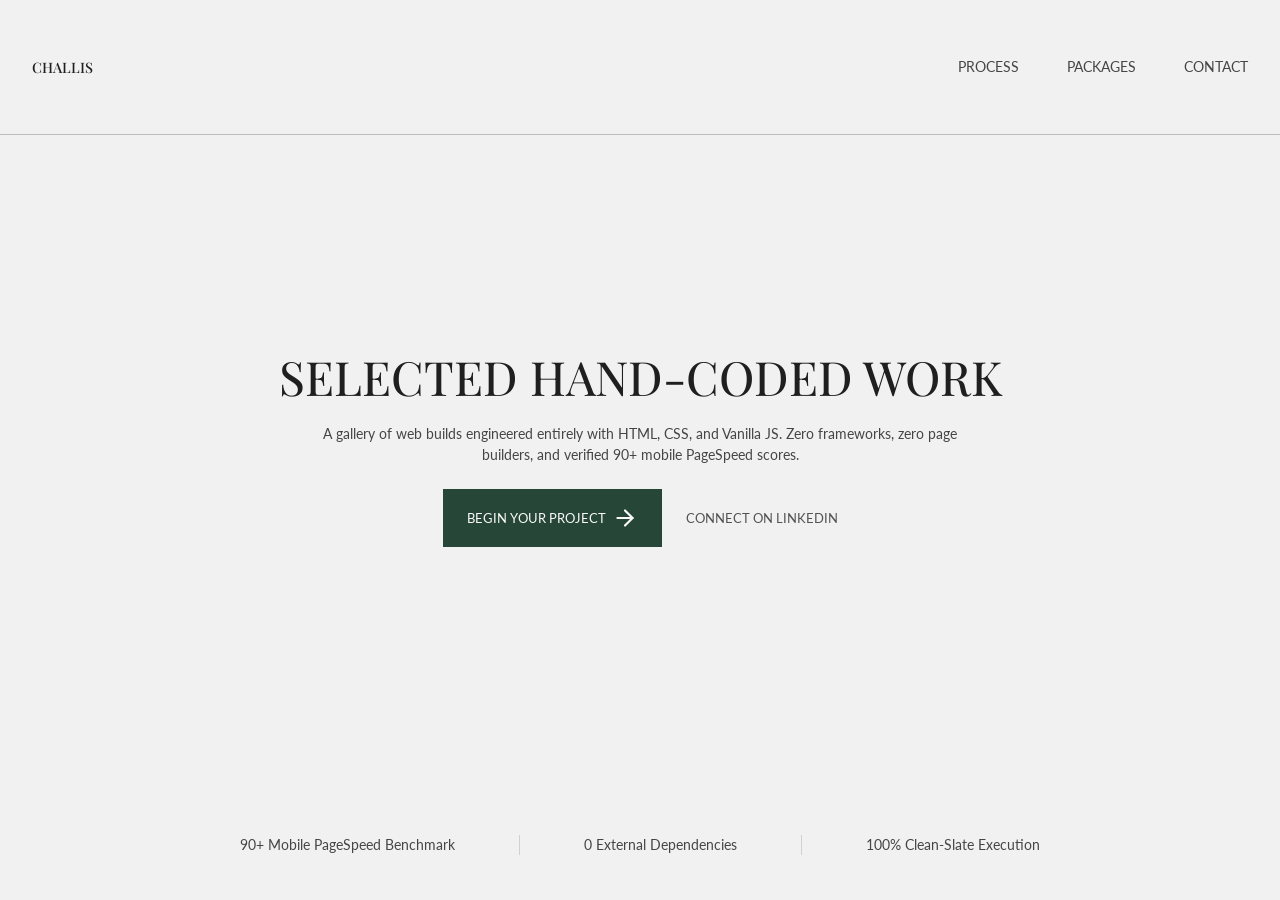
==== portfolio.html @ c8f2a259 "UI changes and implementation of new index.html sections" ====
<!DOCTYPE html>
<html lang="en">
<head>
    <meta charset="UTF-8">
    <meta name="viewport" content="width=, initial-scale=1.0">
    <title>Ryley Challis | Site Under Construction</title>

    <link rel="preconnect" href="https://fonts.googleapis.com">
    <link rel="preconnect" href="https://fonts.gstatic.com" crossorigin>
    <link href="https://fonts.googleapis.com/css2?family=Lato:ital,wght@0,100;0,300;0,400;0,700;0,900;1,100;1,300;1,400;1,700;1,900&family=Playfair+Display:ital,wght@0,400..900;1,400..900&display=swap" rel="stylesheet">


    <link rel="stylesheet" href="css/styles.css">
    <link rel="stylesheet" href="css/nav.css">
    <link rel="stylesheet" href="css/button.css">
    <link rel="stylesheet" href="css/query.css">
</head>
<body>
    <header>
        <nav>
            <a class="nav-logo" href="#">Challis</a>
            <ul class="nav-links">
                <li><a href="">Process</a></li>
                <li><a href="">Packages</a></li>
                <li><a href="">Contact</a></li>
            </ul>
        </nav>
    </header>
    <main>
        <section id="hero">
            <div class="container">
                <h1>Selected Hand-Coded Work</h1>
                <p>A gallery of web builds engineered entirely with HTML, CSS, and Vanilla JS. Zero frameworks, zero page builders, and verified 90+ mobile PageSpeed scores.</p>
                <div class="hero-actions">
                    <a class="btn-primary" href="#packages">Begin Your Project
                        <svg width="26" height="26" viewBox="0 0 24 24" fill="none" stroke="currentColor" stroke-width="2" stroke-linecap="round" stroke-linejoin="round" style="display: inline-block; vertical-align: middle; margin-left: 6px;">
                            <line x1="5" y1="12" x2="19" y2="12"></line>
                            <polyline points="12 5 19 12 12 19"></polyline>
                        </svg>
                    </a>
                    <a class="btn-secondary" href="https://linkedin.com/in/ryley-challis-49934a41b">Connect on linkedin
                    </a>
                </div>
                <div class="hero-stats">
                    <div class="stat-item">
                        <p>90+ Mobile PageSpeed Benchmark</p>
                    </div>
                    <div class="stat-divider"></div>
                    <div class="stat-item">
                        <p>0 External Dependencies</p>
                    </div>
                    <div class="stat-divider"></div>
                    <div class="stat-item">
                        <p>100% Clean-Slate Execution</p>
                    </div>
                </div>
            </div>
        </section>
---- css/styles.css ----
* {
    box-sizing: border-box;
}

html, body {
    margin: 0;
    padding: 0;
    overflow-x: hidden;
    width: 100%;
}

section {
    &:nth-child(1), 
    &:nth-child(4) {
        min-height: 100vh;
        background-color: var(--bg-one);
    }

    &:nth-child(2),
    &:nth-child(3) {
        min-height: 100vh;
        background-color: var(--bg-two);
    }
}

section:nth-child(1),
section:nth-child(4) {
    min-height: 100vh;
    background-color: var(--bg-one);
}

section:nth-child(2),
section:nth-child(3) {
    min-height: 100vh;
    background-color: var(--bg-two);
}

.container {
    display: flex;
    flex-direction: column;
    align-items: flex-start;
    justify-content: center;
    max-width: none;
    margin: 0 auto;

    .row-container {
        max-width: none;
    }
}

#selected .container {
    max-width: 90%;
}

.row-container {
    display: flex;
    align-items: center;
    justify-content: space-between;
    max-width: 90%;
    margin: 0 auto;
}

h1 {
    font-size: var(--fs-h1);
    font-family: var(--ff-heading);
    font-weight: 450;
    color: var(--black);
    margin: 0;
}

h2 {
    font-size: var(--fs-h2);
    font-family: var(--ff-heading);
    font-weight: 300;
    color: var(--black);
    
    margin: 0 auto;
    padding: 75px 0;
    text-transform: uppercase;
}

h3 {
    font-size: var(--fs-h3);
    font-family: var(--ff-heading);
    font-weight: 350;
    color: var(--black);
    text-transform: uppercase;
    margin: 0;
}

p {
    font-size: var(--fs-p);
    font-family: var(--ff-body);
    font-weight: 400;
    color: var(--grey);
    margin: 0;
    line-height: 1.4;
    letter-spacing: 3%;
}

ul {
    padding: 0;
    margin: 0;
    list-style: none;
    
    display: flex;
    flex-direction: column;
    gap: 24px;

    li {
        font-size: var(--fs-p);
        font-family: var(--ff-body);
        color: var(--grey);
        margin: 0;
        line-height: 1.4;
        letter-spacing: 3%;
    }
}

:root {
    --black: #1f1f1f;
    --grey: #454545;
    --border: #4545454e;
    --white: #f9f9f9;

    --bg-one: #f1f1f1;
    --bg-two: #ececec;
    --green: #264737;

    --fs-h1: clamp(2.2rem, 6vw, 2.95rem);
    --fs-h2: clamp(1.8rem, 4.5vw, 2rem);
    --fs-h3: clamp(1.155rem, 2.45vw, 1.35rem);
    --fs-p: clamp(0.8rem, 2vw, 0.9rem);
    --fs-btn: clamp(0.7rem, 1vw, 0.8rem);

    --ff-heading: 'Playfair Display', serif;
    --ff-body: 'Lato', sans-serif;
}

#hero {
    display: flex;
    flex-direction: column;
    justify-content: center;
    align-items: center;

    .container {
        display: flex;
        flex-direction: column;
        align-items: center;
        max-width: 90%;

        gap: 24px;
        text-align: center;

        h1 {
            max-width: 80%;
            text-transform: uppercase;
            line-height: 1;
            letter-spacing: 3%;
        }

        p {
            max-width: clamp(65%, 67.5vw, 70%);

            a {
                color: inherit;
                font-weight: 600;
            }
        }
        .hero-stats {
            display: flex;
            position: absolute;
            bottom: 5%;
            gap: 4rem;

            .stat-divider {
                width: 1px;
                align-self: stretch;
                background-color: #d1d1d1;
                margin: 0 auto;
            }

            .stat-item {
                white-space: nowrap;
            }
        }
    }
}

#packages {
    padding-bottom: 75px;

    .container {
        max-width: 90%;
    }
    .row-container {
        align-items: stretch;
        gap: 48px;
    }
    .package-card {
        display: flex;
        flex-direction: column;
        justify-content: space-between;
        align-items: flex-start;

        max-width: 450px;

        .btn-primary {
            margin: 24px auto 0 0;
            font-size: 0.9rem;
            padding: 0.8rem 1.4rem;
            text-align: center;
        }
    }

    .card-divider {
        width: 1px;
        align-self: stretch;
        background-color: #d1d1d1;
        margin: 0 auto;
    }
}

#selected {
    min-height: auto;
    padding-bottom: 75px;
    
    .container {
        justify-content: flex-start;
        margin-right: auto;

        h2 {
            margin-right: auto;
            margin-left: 0;
            max-width: 60%;
            padding-bottom: 0;
        }

        .row-container {
            align-items: center;
            gap: 48px;

            .selected-text {
                display: flex;
                flex-direction: column;
                gap: 48px;
                
                .block {
                    display: flex;
                    flex-direction: column;

                    &:last-child a {
                        margin-top: 24px;
                    }
                }
            }

            .selected-image {
                img {
                    aspect-ratio: 16 / 9;
                    max-width: 650px;
                    border-radius: 4px;
                    box-shadow: 3px 2px 25px color-mix(in srgb, var(--black) 20%, transparent);;
                }
            }
        }
    }
}

#comparison {
    min-height: auto;
    padding-bottom: 75px;

    .container {
        .row-container {
            gap: 48px;
            align-items: flex-start;

            .comparison-card {
                width: 550px;
                .comparison-header {
                    display: flex;
                    flex-direction: column;
                    
                    span {
                        font-size: clamp(0.7rem, 1vw, 0.95rem);
                        font-family: var(--ff-body);
                        font-weight: 550;

                        color: var(--grey);
                        opacity: 0.5;
                        text-transform: uppercase;
                        letter-spacing: -1%;
                    }
                }

                .list-spacer {
                    background-color: #d1d1d1;
                    width: 100%;
                    height: 1px;
                }
            }
        }
        .card-divider {
            width: 1px;
            align-self: stretch;
            background-color: #d1d1d1;
            margin: 0 auto;
        }
    }
}

#faqs {
    padding-bottom: 75px;
    background-color: var(--bg-one);

    .faq-item {
        border-bottom: 1px solid #d1d1d1;
        margin-bottom: 1rem;
        margin-left: auto;
        margin-right: auto;

        .faq-question {
            width: 100%;
            background: none;
            border: none;
            padding: 12px 0 24px 0;
            
            font-size: clamp(1rem, 3vw, 1.2rem);
            font-family: var(--ff-heading);
            font-weight: 450;
            text-transform: uppercase;
            cursor: pointer;
        }
        .faq-answer {
            max-height: 0;
            max-width: 75%;
            margin: 0 auto;
            overflow: hidden;
            transition: max-height 0.35s ease-out, padding 0.35s ease-out;
            padding: 0;
            text-align: center;

            font-size: var(--fs-p);

            a {
                color: inherit;
                font-weight: 600;
            }
        }

        &.active .faq-answer {
            display: block;
            max-height: 200px;
            padding-bottom: 1rem;
        }
    }
}

#final {
    background-color: #282828;
    padding-bottom: 75px;

    h2 {
        color: var(--white);
        padding-bottom: 20px;
        font-weight: 500;
    }
    p {
        color: #a1a1a1;
        max-width: 45%;
        margin: 0 auto;
        text-align: center;
    }

    a {
        margin: 48px auto 0 auto;

        &:hover {
            filter: brightness(80%);
        }
    }
}

footer {
    background-color: var(--black);
    height: 400px;

    .row-container {
        align-items: flex-start;
        justify-content: space-between;
        padding-top: 48px;
        width: 90%;
        margin: 0 auto;

        .intro {
            margin-right: auto;
            margin-left: 0;
            
            h2 {
                color: var(--white);
                padding: 0;
                margin-left: 0;
            }
            p {
                color: #a1a1a1;
            }
        }
        .footer-links {
            display: flex;
            gap: 48px;
            align-items: flex-start;

            .footer-col {
                display: flex;
                flex-direction: column;
                height: fit-content;
                gap: 6px;

                h3 {
                    font-size: var(--fs-p);
                    font-family: var(--ff-body);
                    text-transform: none;
                    font-weight: 600;
                    color: var(--white);
                }

                ul {
                    padding: 0;
                    display: flex;
                    flex-direction: column;
                    gap: 6px;

                    li {
                        a {
                            font-size: var(--fs-li);
                            font-family: var(--ff-body);
                            font-weight: 500;
                            color: #a1a1a1;
                            text-decoration: none;
                        }
                    }
                }
            }
        }
    }
    .footer-bottom {
        display: flex;
        align-items: center;
        justify-content: space-between;
        border-top: 1px solid var(--border);
        padding: 32px 0;
        
        color: var(--border);
        white-space: nowrap;
        margin: 0 auto;
        width: 90%;
    }
}

footer > .container {
    height: 100%;
    display: flex;
    flex-direction: column;
    justify-content: space-between;
}
---- css/nav.css ----
nav {
    display: flex;
    align-items: center;
    justify-content: space-between;
    position: absolute;

    width: 100%;
    height: 15vh;
    padding: 0 2.5%;
    border-bottom: 1px solid var(--border);

    .nav-logo {
        font-size: var(--fs-p);
        font-family: var(--ff-heading);
        font-weight: 500;
        color: var(--black);

        text-decoration: none;
        text-transform: uppercase;
    }
    .nav-links {
        flex-direction: row;
        align-items: center;
        gap: 3rem;
        text-transform: uppercase;
        li {
            a {
                text-decoration: none;
                color: var(--grey);
            }
        }
    }
}
---- css/button.css ----
.btn-primary {
    background-color: var(--green);
    color: var(--white);

    padding: 16px 24px;
    text-decoration: none;
    white-space: nowrap;
    max-width: fit-content;

    display: flex;
    align-items: center;

    font-size: var(--fs-btn);
    font-family: var(--ff-body);
    text-transform: uppercase;
    transition: background-color 0.3s ease;
}

.btn-primary:hover {
    background-color: var(--black);
}

.btn-secondary {
    color: var(--black);
    opacity: 0.75;

    display: flex;
    align-items: center;

    text-decoration: none;
    white-space: nowrap;
    max-width: fit-content;

    font-size: var(--fs-btn);
    font-family: var(--ff-body);
    text-transform: uppercase;
    transition: opacity 0.3s ease;
}

.btn-secondary:hover {
    opacity: 1;
    font-weight: 500;
}

.btn-secondary:hover svg {
    transform: translateX(3px);
}

.btn-tertiary {
    background-color: var(--white);
    border: 1.5px solid var(--black);
    color: var(--black);

    padding: 16px 24px;
    text-decoration: none;
    white-space: nowrap;
    max-width: fit-content;

    font-size: var(--fs-btn);
    font-family: var(--ff-body);
    text-transform: uppercase;
    transition: background-color 0.3s ease, color 0.3s ease;
}

.btn-tertiary:hover {
    background-color: var(--black);
    color: var(--white);
}

.hero-actions {
    display: flex;
    align-items: center;
    gap: 24px;
}
---- css/query.css ----
@media (max-width: 1250px) {
    #packages .row-container {
        flex-direction: column;
        gap: 48px;
    }

    #packages .package-card {
        max-width: none !important;
    }

    .package-divider {
        width: 90% !important;
        height: 1px;
        align-self: auto;
        margin: 40px 0;
    }
}

@media (max-width: 605px) {
    .hero-actions {
        display: flex;
        flex-direction: column;
    }
}
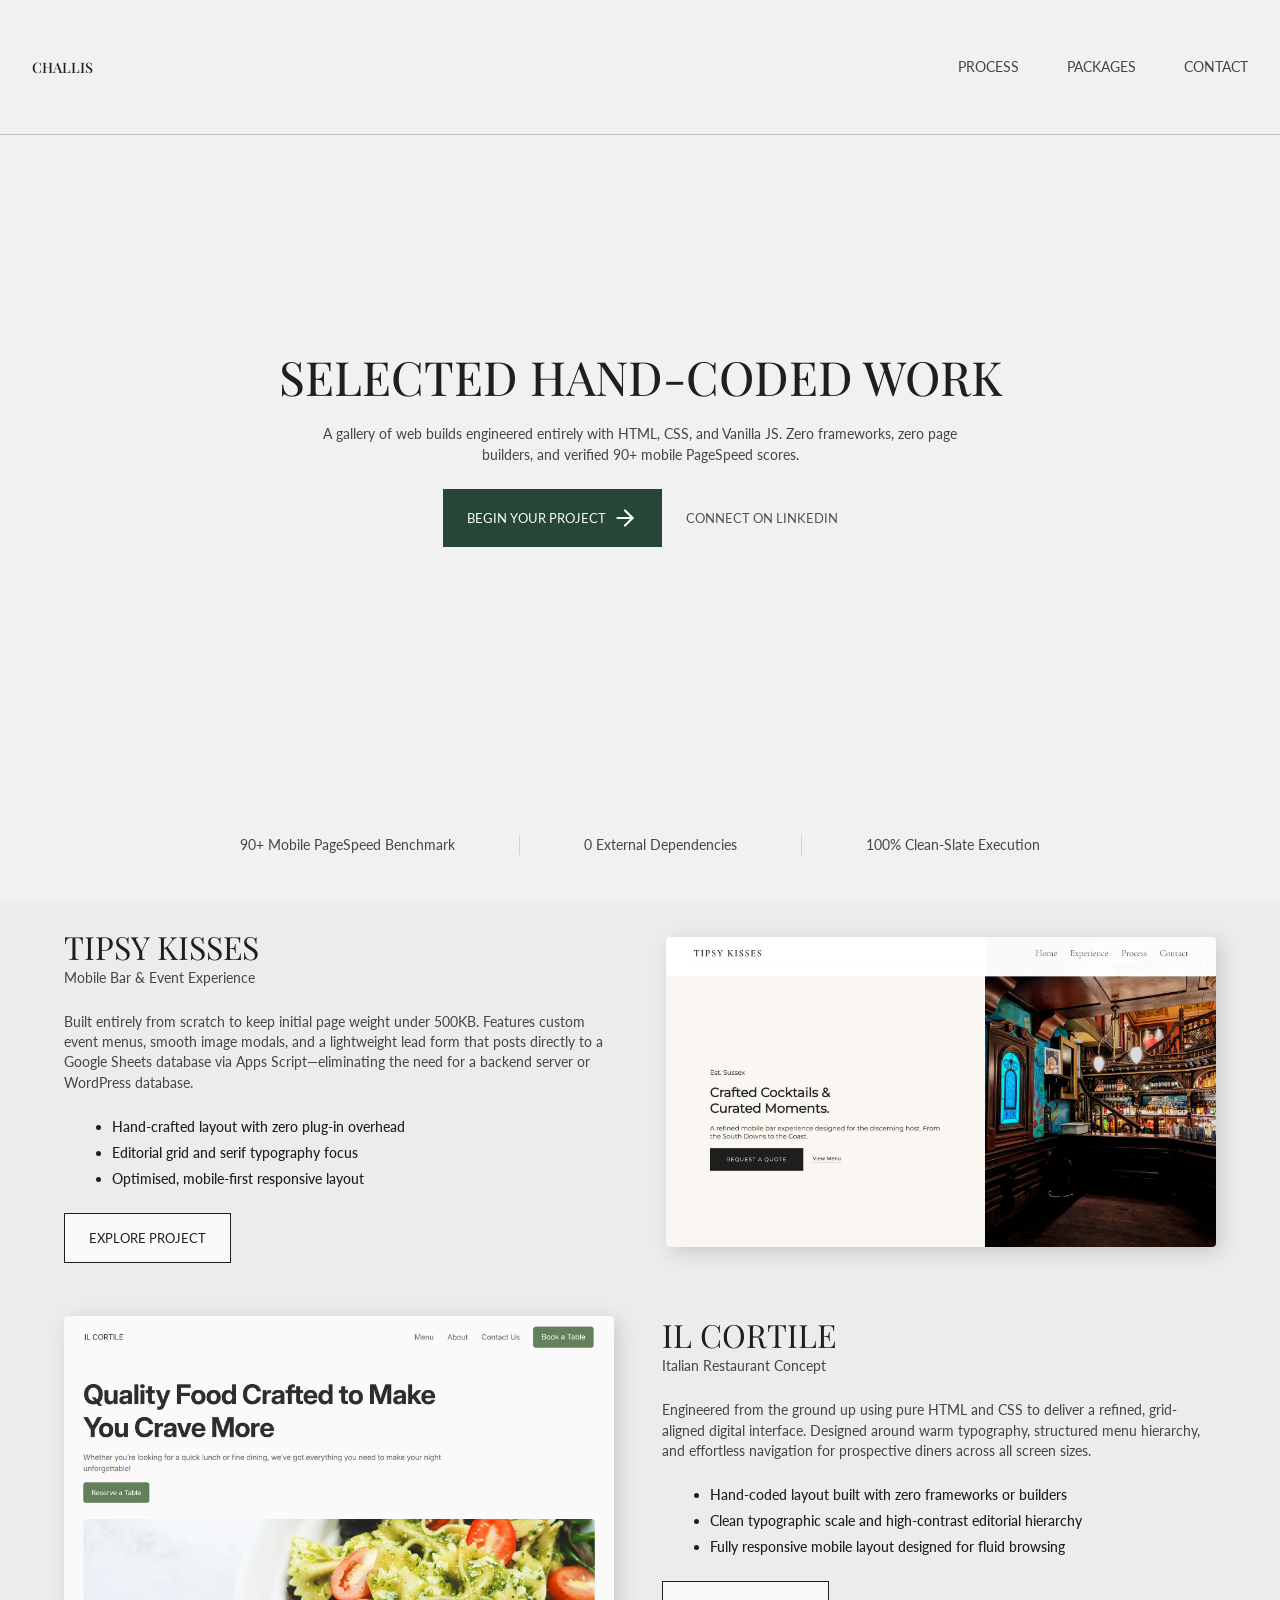
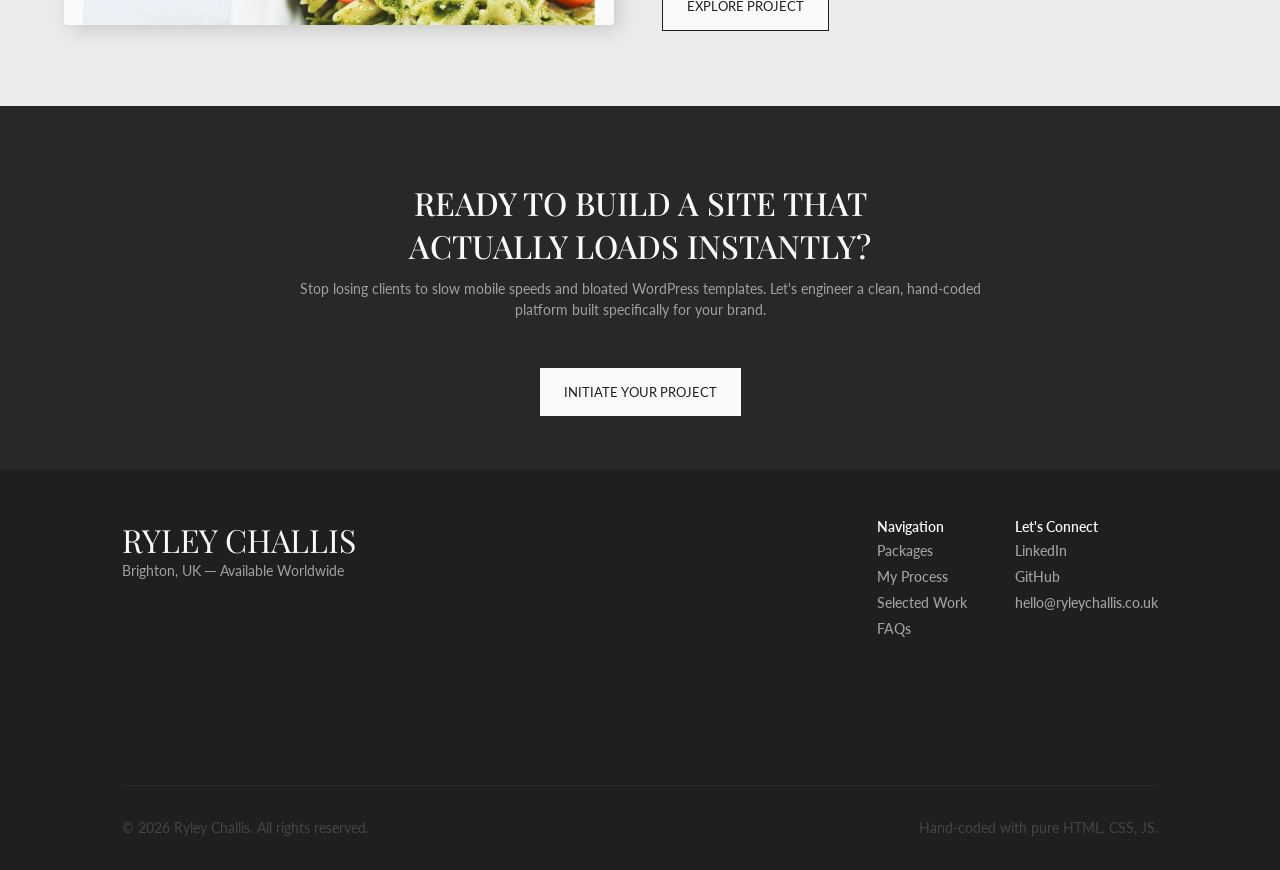
==== commit 4e96b93c: "UI changes and implementation of portfolio.html" ====
--- a/portfolio.html
+++ b/portfolio.html
@@ -26,7 +26,7 @@
             </ul>
         </nav>
     </header>
-    <main>
+    <main id="portfolio-page">
         <section id="hero">
             <div class="container">
                 <h1>Selected Hand-Coded Work</h1>
@@ -55,4 +55,94 @@
                     </div>
                 </div>
             </div>
-        </section>+        </section>
+
+        <section id="tipsy">
+            <div class="row-container">
+                <div class="project-text">
+                    <div class="section-header">
+                        <h2>Tipsy Kisses</h2>
+                        <p>Mobile Bar & Event Experience</p>
+                    </div>
+                    <div class="project-details">
+                        <p>Built entirely from scratch to keep initial page weight under 500KB. Features custom event menus, smooth image modals, and a lightweight lead form that posts directly to a Google Sheets database via Apps Script—eliminating the need for a backend server or WordPress database.</p>
+                        <ul>
+                            <li>Hand-crafted layout with zero plug-in overhead</li>
+                            <li>Editorial grid and serif typography focus</li>
+                            <li>Optimised, mobile-first responsive layout</li>
+                        </ul>
+                        <a class="btn-tertiary" href="">Explore Project</a>
+                    </div>
+               </div>
+                <div class="project-image">
+                    <img src="assets/tipsy.webp">
+                </div>
+            </div>
+        </section>
+
+        <section id="cortile">
+            <div class="row-container">
+                <div class="project-image">
+                    <img src="assets/cortile1.webp">
+                </div>
+                <div class="project-text">
+                    <div class="section-header">
+                        <h2>Il Cortile</h2>
+                        <p>Italian Restaurant Concept</p>
+                    </div>
+                    <div class="project-details">
+                        <p>Engineered from the ground up using pure HTML and CSS to deliver a refined, grid-aligned digital interface. Designed around warm typography, structured menu hierarchy, and effortless navigation for prospective diners across all screen sizes.</p>
+                        <ul>
+                            <li>Hand-coded layout built with zero frameworks or builders</li>
+                            <li>Clean typographic scale and high-contrast editorial hierarchy</li>
+                            <li>Fully responsive mobile layout designed for fluid browsing</li>
+                        </ul>
+                        <a class="btn-tertiary" href="">Explore Project</a>
+                    </div>
+               </div>
+            </div>
+        </section>
+
+        <section id="final">
+            <div class="container">
+                <h2>Ready to Build a Site That Actually Loads Instantly?</h2>
+                <p>Stop losing clients to slow mobile speeds and bloated WordPress templates. Let's engineer a clean, hand-coded platform built specifically for your brand.</p>
+                <a class="btn-tertiary" href="">Initiate Your Project</a>
+            </div>
+        </section>
+    </main>
+    <footer>
+        <div class="container">
+            <div class="row-container">
+                <div class="container intro">
+                    <h2>RYLEY CHALLIS</h2>
+                    <p>Brighton, UK ─ Available Worldwide</p>
+                </div>
+                <div class="footer-links">
+                    <div class="footer-col">
+                        <h3>Navigation</h3>
+                        <ul>
+                            <li><a href="">Packages</a></li>
+                            <li><a href="">My Process</a></li>
+                            <li><a href="">Selected Work</a></li>
+                            <li><a href="">FAQs</a></li>
+                        </ul>
+                    </div>
+                    <div class="footer-col">
+                        <h3>Let's Connect</h3>
+                        <ul>
+                            <li><a href="">LinkedIn</a></li>
+                            <li><a href="">GitHub</a></li>
+                            <li><a href="">hello@ryleychallis.co.uk</a></li>
+                        </ul>
+                    </div>
+                </div>
+            </div>
+            <div class="footer-bottom">
+                <p>© 2026 Ryley Challis. All rights reserved.</p>
+                <p>Hand-coded with pure HTML, CSS, JS.</p>
+            </div>
+        </div>
+    </footer>
+</body>
+</html>
--- a/css/styles.css
+++ b/css/styles.css
@@ -40,7 +40,7 @@
     flex-direction: column;
     align-items: flex-start;
     justify-content: center;
-    max-width: none;
+    max-width: 90%;
     margin: 0 auto;
 
     .row-container {
@@ -122,7 +122,6 @@
     --grey: #454545;
     --border: #4545454e;
     --white: #f9f9f9;
-
     --bg-one: #f1f1f1;
     --bg-two: #ececec;
     --green: #264737;
@@ -360,6 +359,7 @@
 #final {
     background-color: #282828;
     padding-bottom: 75px;
+    min-height: auto;
 
     h2 {
         color: var(--white);
@@ -381,6 +381,76 @@
         }
     }
 }
+
+/* ENDING OF INDEX.HTML CSS */
+/* BEGINNING OF PORTFOLIO.HTML CSS */
+
+#portfolio-page {
+    #tipsy, 
+    #cortile {
+        min-height: auto;
+        padding: 25px 0;
+
+        .row-container {
+            gap: 48px;
+        }
+
+        .project-text {
+            display: flex;
+            flex-direction: column;
+            gap: 24px;
+
+            .section-header {
+                display: flex;
+                flex-direction: column;
+
+                h2 {
+                    padding-bottom: 0;
+                    padding-top: 0;
+                    margin: 0;
+                }
+            }
+            .project-details {
+                display: flex;
+                flex-direction: column;
+                max-width: none;
+                gap: 24px;
+
+                ul {
+                    gap: 6px;
+                    list-style-type: disc;
+                    padding-left: 48px;
+
+                    li {
+                        font-weight: 500;
+                        color: var(--black);
+                    }
+                }
+            }
+        }
+        .project-image img {
+            max-width: 550px;
+            border-radius: 4px;
+            box-shadow: 5px 5px 20px rgba(0, 0, 0, 0.15);
+        }
+    }
+    #cortile {
+        padding-bottom: 75px;
+    }
+    #final {
+        padding-bottom: 54px;
+        h2 {
+            max-width: 50%;
+            text-align: center;
+            padding-bottom: 12px;
+        }
+        p {
+            max-width: 60%;
+        }
+    }
+}
+
+/* BEGINNING OF UNIVERSAL FOOTER CSS */ 
 
 footer {
     background-color: var(--black);
--- a/css/nav.css
+++ b/css/nav.css
@@ -23,10 +23,16 @@
         align-items: center;
         gap: 3rem;
         text-transform: uppercase;
+
         li {
             a {
                 text-decoration: none;
                 color: var(--grey);
+                transition: color 0.2s ease;
+
+                &:hover {
+                    color: var(--black);
+                }
             }
         }
     }
--- a/css/button.css
+++ b/css/button.css
@@ -34,12 +34,11 @@
     font-size: var(--fs-btn);
     font-family: var(--ff-body);
     text-transform: uppercase;
-    transition: opacity 0.3s ease;
+    transition: opacity 0.2s ease;
 }
 
 .btn-secondary:hover {
     opacity: 1;
-    font-weight: 500;
 }
 
 .btn-secondary:hover svg {
@@ -71,4 +70,8 @@
     display: flex;
     align-items: center;
     gap: 24px;
+}
+
+#final .btn-tertiary {
+    border: none;
 }
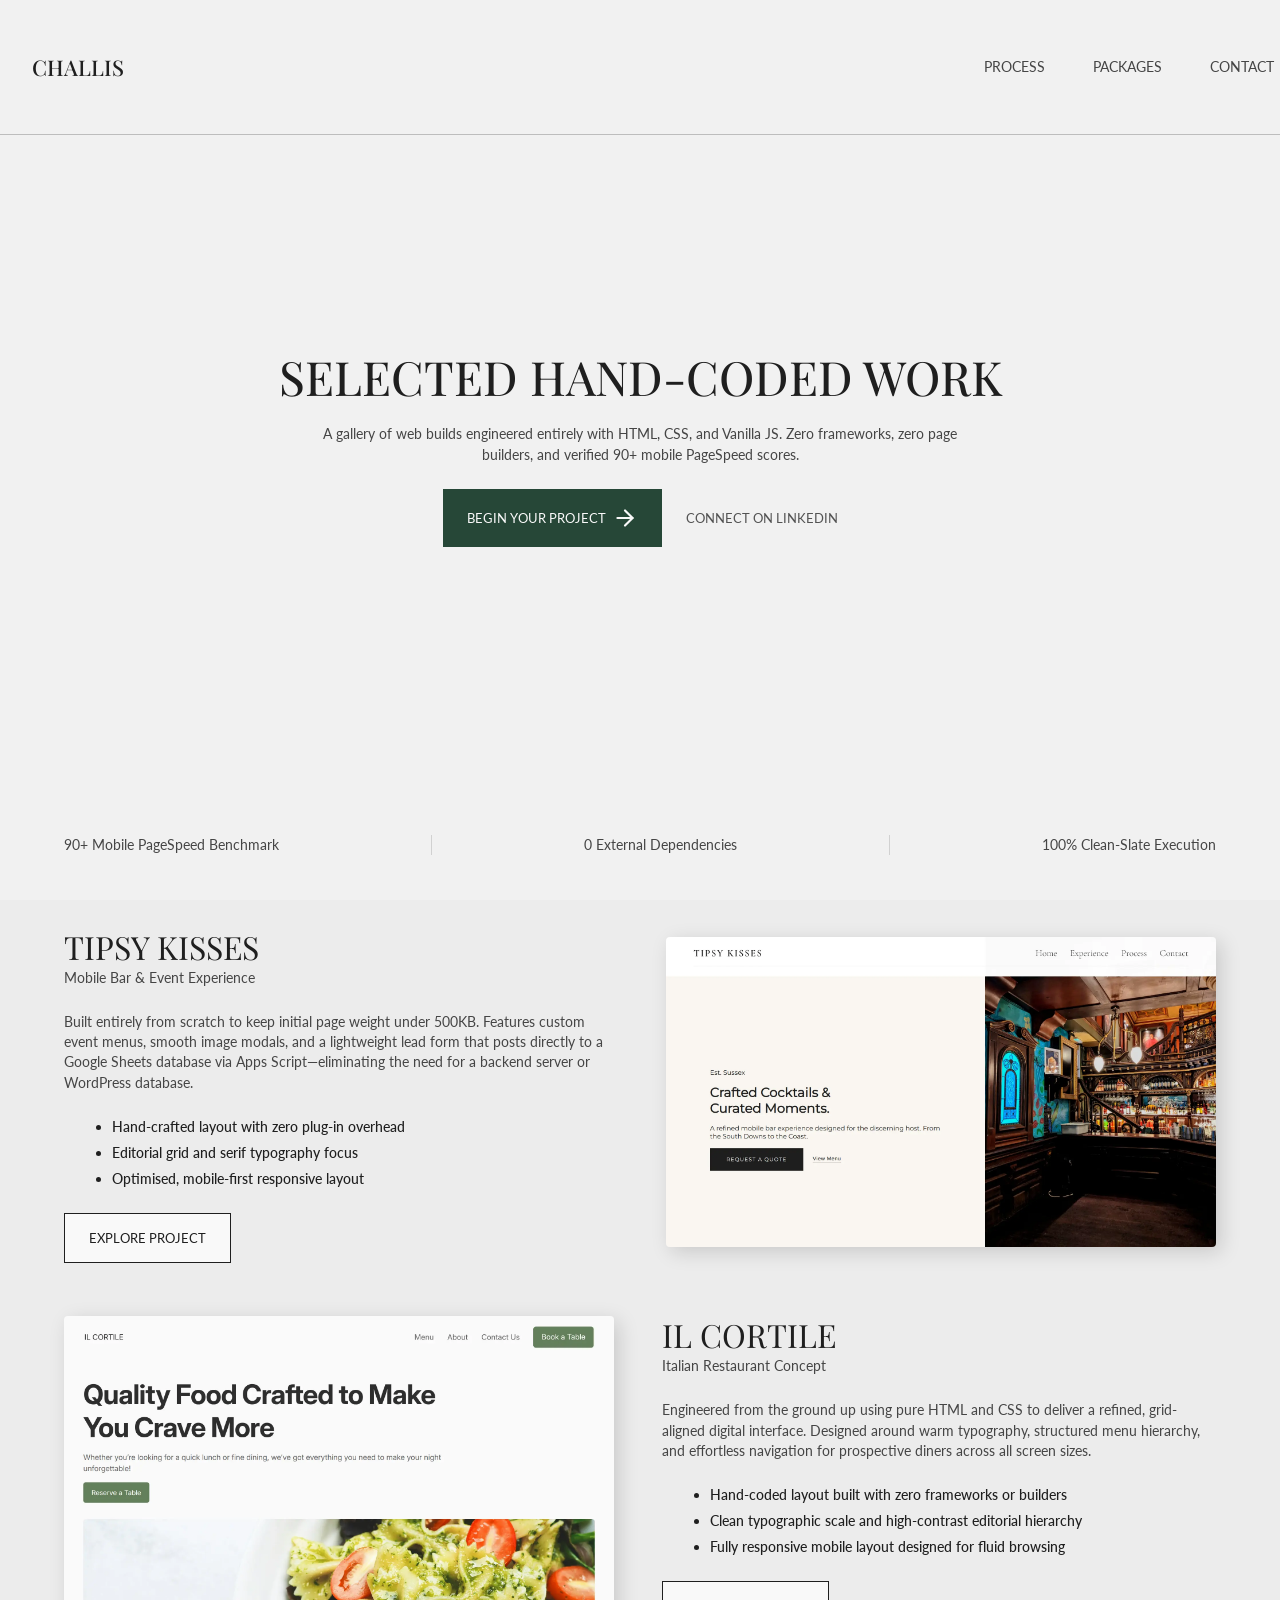
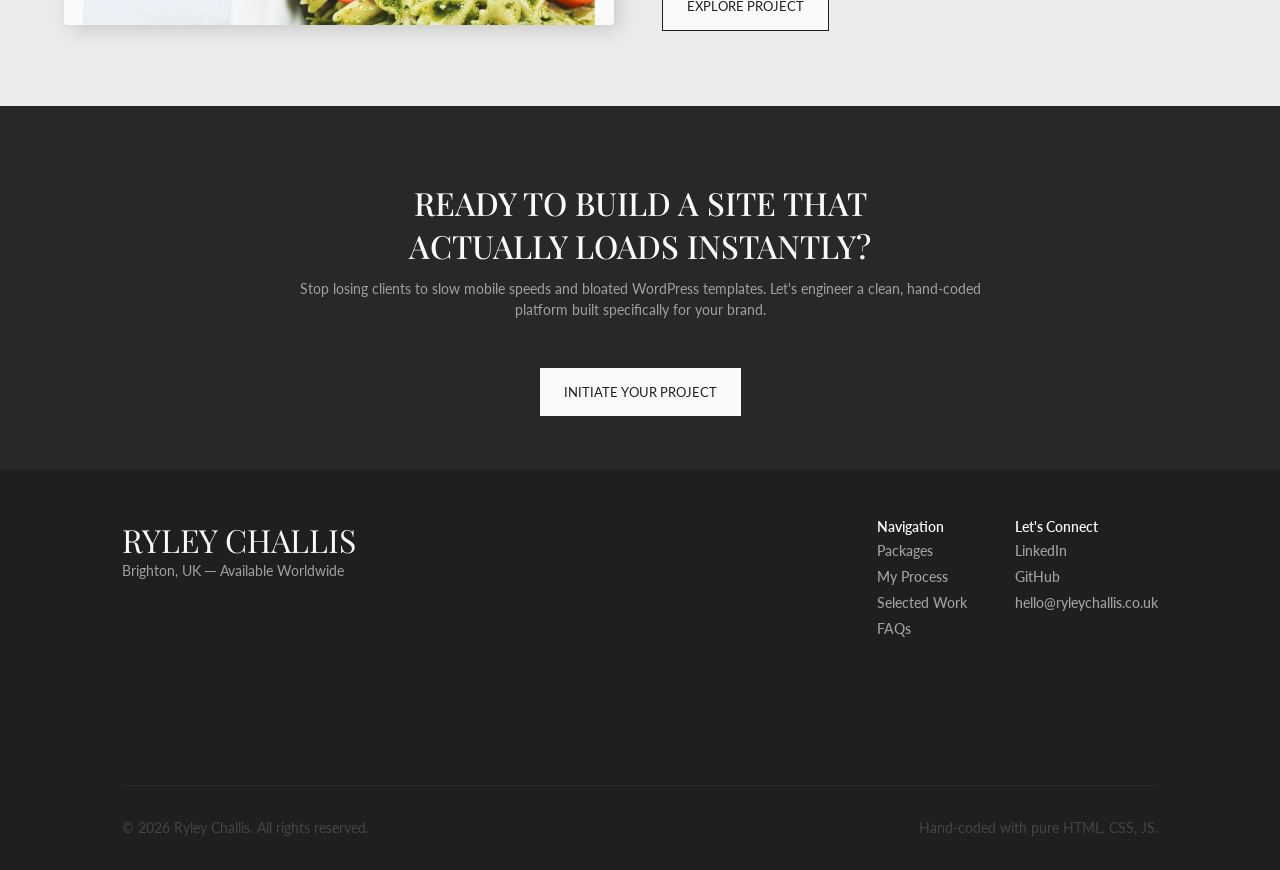
==== commit 27be0e05: "Update footer link href values" ====
--- a/portfolio.html
+++ b/portfolio.html
@@ -131,9 +131,9 @@
                     <div class="footer-col">
                         <h3>Let's Connect</h3>
                         <ul>
-                            <li><a href="">LinkedIn</a></li>
-                            <li><a href="">GitHub</a></li>
-                            <li><a href="">hello@ryleychallis.co.uk</a></li>
+                            <li><a href="https://www.linkedin.com/in/ryley-challis-49934a41b">LinkedIn</a></li>
+                            <li><a href="https://github.com/RyleyChallis"">GitHub</a></li>
+                            <li><a href="mailto:hello@ryleychallis.co.uk">hello@ryleychallis.co.uk</a></li>
                         </ul>
                     </div>
                 </div>
--- a/css/styles.css
+++ b/css/styles.css
@@ -7,6 +7,11 @@
     padding: 0;
     overflow-x: hidden;
     width: 100%;
+}
+
+body.no-scroll,
+html.no-scroll {
+  overflow: hidden;
 }
 
 section {
@@ -88,6 +93,15 @@
     margin: 0;
 }
 
+h4 {
+    font-size: var(--fs-h4);
+    font-family: var(--ff-heading);
+    font-weight: 350;
+    color: var(--black);
+    text-transform: uppercase;
+    margin: 0;
+}
+
 p {
     font-size: var(--fs-p);
     font-family: var(--ff-body);
@@ -117,6 +131,10 @@
     }
 }
 
+img {
+    user-select: none;
+}
+
 :root {
     --black: #1f1f1f;
     --grey: #454545;
@@ -129,11 +147,16 @@
     --fs-h1: clamp(2.2rem, 6vw, 2.95rem);
     --fs-h2: clamp(1.8rem, 4.5vw, 2rem);
     --fs-h3: clamp(1.155rem, 2.45vw, 1.35rem);
+    --fs-h4: clamp(1rem, 2.15vw, 1.15rem);
     --fs-p: clamp(0.8rem, 2vw, 0.9rem);
     --fs-btn: clamp(0.7rem, 1vw, 0.8rem);
 
     --ff-heading: 'Playfair Display', serif;
     --ff-body: 'Lato', sans-serif;
+}
+
+::selection {
+    background-color: var(--border);
 }
 
 #hero {
@@ -170,7 +193,10 @@
             display: flex;
             position: absolute;
             bottom: 5%;
-            gap: 4rem;
+            gap: clamp(1rem, 3vw, 3rem); 
+            width: 90%;
+            justify-content: center;
+            align-items: center;
 
             .stat-divider {
                 width: 1px;
@@ -195,6 +221,7 @@
     .row-container {
         align-items: stretch;
         gap: 48px;
+        padding-bottom: 48px;
     }
     .package-card {
         display: flex;
@@ -217,6 +244,71 @@
         align-self: stretch;
         background-color: #d1d1d1;
         margin: 0 auto;
+    }
+
+    .retainer-item {
+        border-bottom: 1px solid #d1d1d1;
+        width: 90%;
+        margin: 0 auto;
+
+        &.active {
+            background-color: #e0e0e0;
+            padding-bottom: 48px;
+        }
+
+        .retainer-button {
+            width: 100%;
+            background: none;
+            border: none;
+            padding: 24px 0;
+            
+            font-size: clamp(1rem, 3vw, 1.2rem);
+            font-family: var(--ff-heading);
+            font-weight: 450;
+            text-transform: uppercase;
+            cursor: pointer;
+            transition: background-color 0.3s ease;
+
+            &:hover {
+                background-color: #e0e0e0;
+            }
+        }
+            &.active .retainer-block {
+                max-height: 900px;
+                padding: 0 0 0 48px;
+            }
+        
+        .retainer-block {
+            max-height: 0;
+            margin: 0 auto;
+            overflow: hidden;
+            transition: max-height 0.35s ease-out, padding 0.35s ease-out, background-color 0.2s ease;
+            padding: 0 0 0 48px;
+            background-color: #e0e0e0;
+
+            display: flex;
+            flex-direction: column;
+            gap: 48px;
+
+            font-size: var(--fs-p);
+
+            .retainer-group {
+                ul {
+                    gap: 6px;
+                    list-style-type: disc;
+                    padding-left: 48px;
+                }
+                li {
+                    max-width: 80%;
+                    margin: 0 auto 0 0;
+
+                    a {
+                        color: inherit;
+                        font-weight: 600;
+                    }
+                }
+            }
+        }
     }
 }
 
@@ -231,12 +323,12 @@
         h2 {
             margin-right: auto;
             margin-left: 0;
-            max-width: 60%;
+            max-width: 20ch;
             padding-bottom: 0;
         }
 
         .row-container {
-            align-items: center;
+            align-items: flex-end;
             gap: 48px;
 
             .selected-text {
@@ -259,7 +351,7 @@
                     aspect-ratio: 16 / 9;
                     max-width: 650px;
                     border-radius: 4px;
-                    box-shadow: 3px 2px 25px color-mix(in srgb, var(--black) 20%, transparent);;
+                    box-shadow: 3px 2px 25px color-mix(in srgb, var(--black) 20%, transparent);
                 }
             }
         }
@@ -313,9 +405,17 @@
     padding-bottom: 75px;
     background-color: var(--bg-one);
 
+    h2 {
+        padding-bottom: 12px;
+    }
+
+    p.subtitle {
+        padding-bottom: 75px;
+        margin: 0 auto;
+    }
+
     .faq-item {
         border-bottom: 1px solid #d1d1d1;
-        margin-bottom: 1rem;
         margin-left: auto;
         margin-right: auto;
 
@@ -323,29 +423,43 @@
             width: 100%;
             background: none;
             border: none;
-            padding: 12px 0 24px 0;
+            padding: 24px 0 24px 0;
             
             font-size: clamp(1rem, 3vw, 1.2rem);
             font-family: var(--ff-heading);
             font-weight: 450;
             text-transform: uppercase;
             cursor: pointer;
+            transition: background-color 0.3s ease;
+
+            &:hover {
+                background-color: #e0e0e0;
+            }
         }
         .faq-answer {
             max-height: 0;
-            max-width: 75%;
             margin: 0 auto;
             overflow: hidden;
-            transition: max-height 0.35s ease-out, padding 0.35s ease-out;
+            transition: max-height 0.35s ease-out, padding 0.35s ease-out, background-color 0.2s ease;
             padding: 0;
             text-align: center;
+            background-color: #e0e0e0;
 
             font-size: var(--fs-p);
 
-            a {
-                color: inherit;
-                font-weight: 600;
-            }
+            p {
+                max-width: 80%;
+                margin: 0 auto;
+
+                a {
+                    color: inherit;
+                    font-weight: 600;
+                }
+            }
+        }
+
+        &.active {
+            background-color: #e0e0e0;
         }
 
         &.active .faq-answer {
@@ -382,8 +496,8 @@
     }
 }
 
-/* ENDING OF INDEX.HTML CSS */
-/* BEGINNING OF PORTFOLIO.HTML CSS */
+/* INDEX.HTML END */
+/* PORTFOLIO.HTML START */
 
 #portfolio-page {
     #tipsy, 
@@ -439,6 +553,7 @@
     }
     #final {
         padding-bottom: 54px;
+
         h2 {
             max-width: 50%;
             text-align: center;
@@ -508,6 +623,11 @@
                             font-weight: 500;
                             color: #a1a1a1;
                             text-decoration: none;
+                            transition: color 0.2s ease;
+
+                            &:hover {
+                                color: var(--white);
+                            }
                         }
                     }
                 }
--- a/css/nav.css
+++ b/css/nav.css
@@ -6,11 +6,11 @@
 
     width: 100%;
     height: 15vh;
-    padding: 0 2.5%;
+    padding: 0 0.5% 0 2.5%;
     border-bottom: 1px solid var(--border);
 
     .nav-logo {
-        font-size: var(--fs-p);
+        font-size: var(--fs-h3);
         font-family: var(--ff-heading);
         font-weight: 500;
         color: var(--black);
@@ -34,6 +34,77 @@
                     color: var(--black);
                 }
             }
+            button {
+                display: none;
+                background-color: transparent;
+                border: none;
+                font-size: var(--fs-h3);
+            }
+        }
+    }
+}
+
+#sidebar {
+    display: none;
+    transform: translateX(100%);
+    transition: transform 0.3s cubic-bezier(0.16, 1, 0.3, 1); /* Smooth easing curve */
+}
+
+#sidebarOverlay {
+    width: 100vw;
+    height: 100vh;
+    background-color: rgba(0, 0, 0, 0.7);
+    display: none;
+    transition: opacity 0.3s ease, visibility 0.3s ease;
+    position: absolute;
+}
+
+#sidebarOverlay.active {
+    display: block;
+}
+
+#sidebar.active {
+    display: block;
+    transform: translateX(0);
+    max-width: 70vw;
+    height: 100vh;
+    width: 100%;
+    position: absolute;
+    right: 0;
+    z-index: 9999;
+
+    background-color: var(--white);
+
+    .sidebar-header {
+        display: flex;
+        align-items: center;
+        justify-content: space-between;
+        max-width: 80%;
+        margin: 0 auto;
+        padding: 5vh 0;
+
+        button {
+            background-color: transparent;
+            border: none;
+            font-size: var(--fs-h3);
+            color: var(--grey);
+        }
+    }
+    .sidebar-links {
+        position: absolute;
+        top: 50%;
+        left: 50%;
+        transform: translate(-50%, -50%); /* Moves the block perfectly to the center */
+        width: 100%;
+        text-align: center;
+        list-style: none;
+        padding: 0;
+        margin: 0;
+        text-transform: uppercase;
+
+        a {
+            text-decoration: none;
+            color: var(--grey);
         }
     }
 }
--- a/css/button.css
+++ b/css/button.css
@@ -9,6 +9,7 @@
 
     display: flex;
     align-items: center;
+    user-select: none;
 
     font-size: var(--fs-btn);
     font-family: var(--ff-body);
@@ -54,6 +55,7 @@
     text-decoration: none;
     white-space: nowrap;
     max-width: fit-content;
+    user-select: none;
 
     font-size: var(--fs-btn);
     font-family: var(--ff-body);
@@ -74,4 +76,8 @@
 
 #final .btn-tertiary {
     border: none;
+
+    &:hover {
+        background-color: var(--grey);
+    }
 }
--- a/css/query.css
+++ b/css/query.css
@@ -16,6 +16,23 @@
     }
 }
 
+@media (max-width: 768px) {
+    nav {
+        padding-right: 5%;
+        .nav-links li a {
+            display: none;
+        }
+        .nav-links li button {
+            display: block;
+        }
+    }
+    #hero {
+        .hero-stats {
+            visibility: hidden;
+        }
+    }
+}
+
 @media (max-width: 605px) {
     .hero-actions {
         display: flex;
